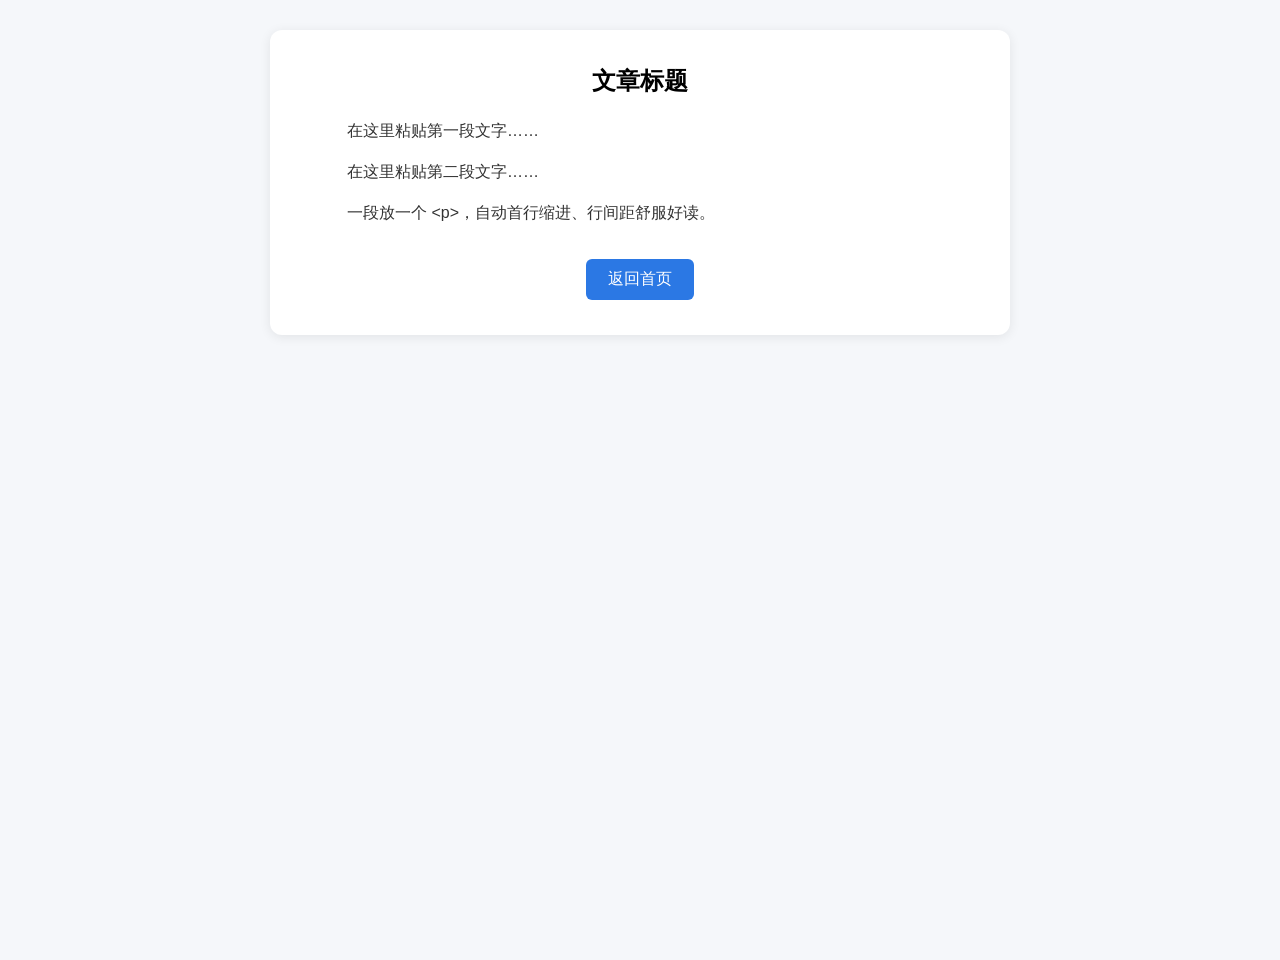
==== article2.html @ 7d930d28 "Add files via upload" ====
<!DOCTYPE html>
<html lang="zh-CN">
<head>
<meta charset="UTF-8">
<title>我的文章</title>
<style>
body{font-family:Arial,sans-serif;min-height:100vh;margin:0;padding:30px 20px;background:#f5f7fa;}
.box{background:#fff;padding:35px 45px;border-radius:12px;box-shadow:0 2px 12px #00000015;max-width:650px;margin:0 auto;}
h2{text-align:center;margin-top:0;}
p{line-height:1.8;font-size:16px;color:#333;text-indent:2em;margin:12px 0;}
.btn{background:#2b78e4;color:#fff;border:none;padding:10px 22px;border-radius:6px;font-size:16px;cursor:pointer;margin-top:20px;}
.btn:hover{background:#2266c9;}
.back{text-align:center;}
</style>
</head>
<body>
<div class="box">
<h2>文章标题</h2>

<p>在这里粘贴第一段文字……</p >
<p>在这里粘贴第二段文字……</p >
<p>一段放一个 &lt;p&gt;，自动首行缩进、行间距舒服好读。</p >

<div class="back">
<a href="list.html ">
  <button class="btn">返回首页</button>
</a >
</div>
</div>
</body>
</html>
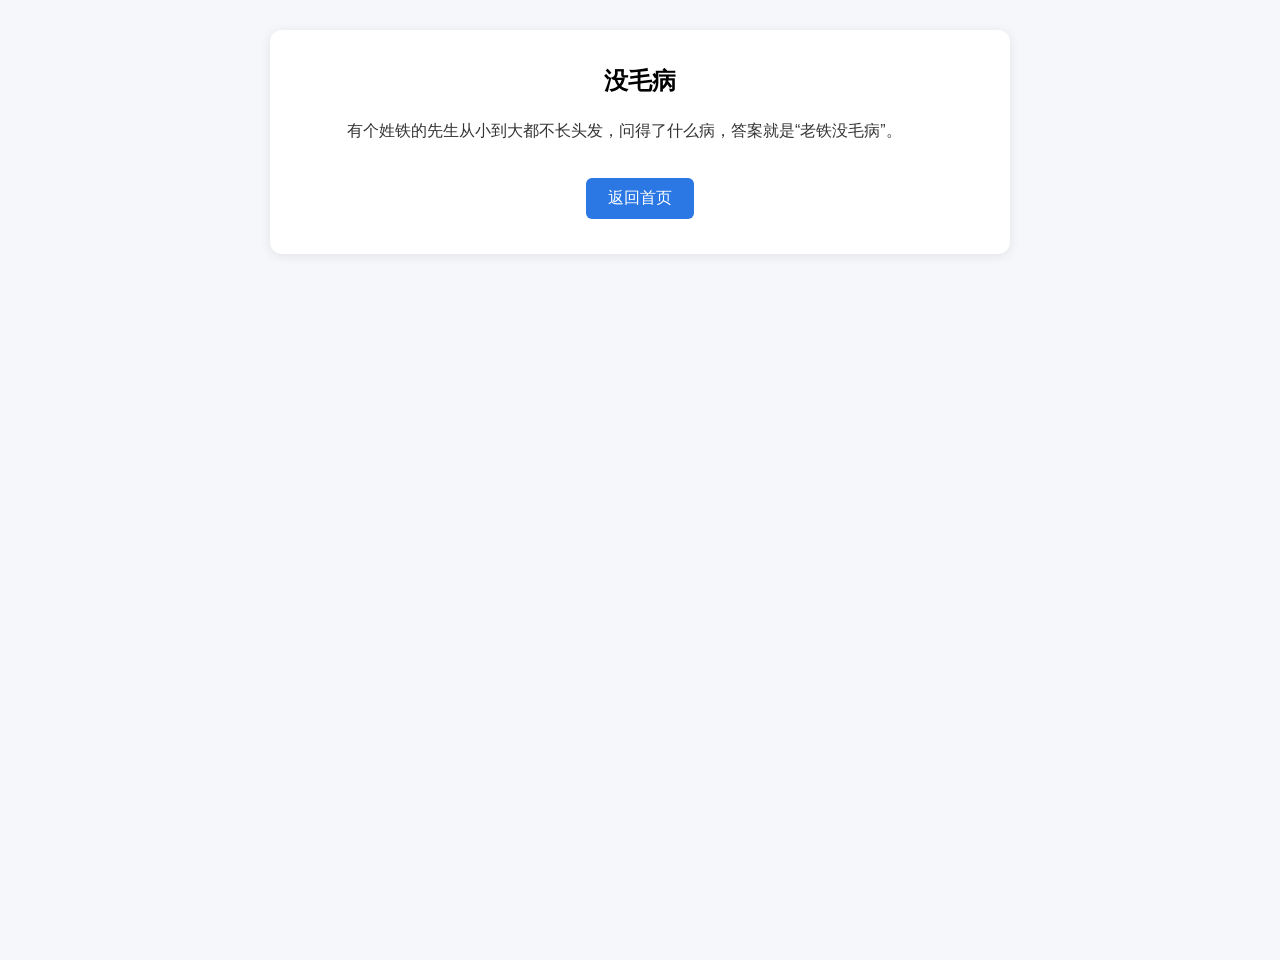
==== commit 6f5054a7: "Add files via upload" ====
--- a/article2.html
+++ b/article2.html
@@ -15,11 +15,9 @@
 </head>
 <body>
 <div class="box">
-<h2>文章标题</h2>
+<h2>没毛病</h2>
 
-<p>在这里粘贴第一段文字……</p >
-<p>在这里粘贴第二段文字……</p >
-<p>一段放一个 &lt;p&gt;，自动首行缩进、行间距舒服好读。</p >
+<p>有个姓铁的先生从小到大都不长头发，问得了什么病，答案就是“老铁没毛病”。</p >
 
 <div class="back">
 <a href="list.html ">
